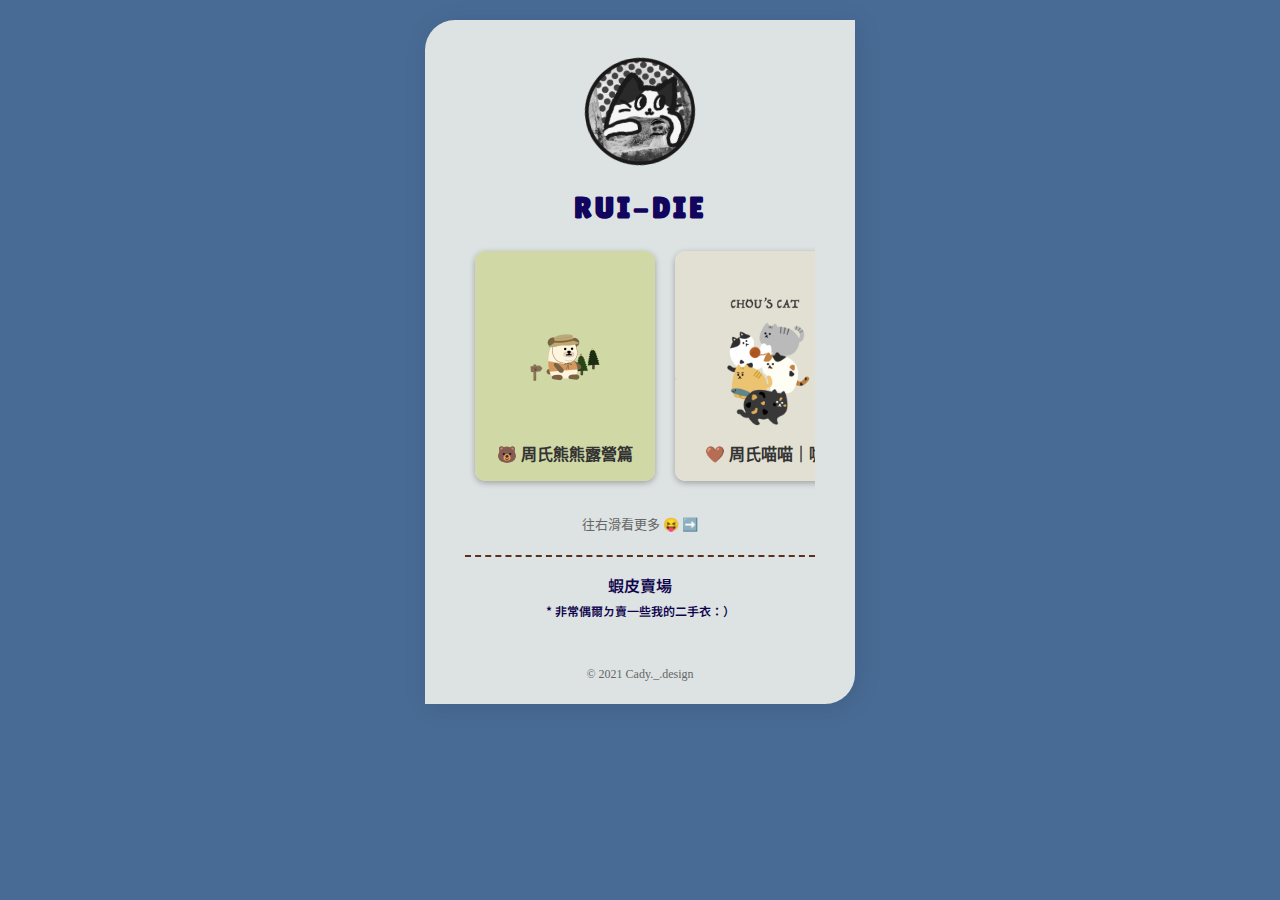
==== index.html @ 5691f7e0 "喵喵" ====
<!DOCTYPE html>
<html lang="zh-TW">

<head>
    <meta charset="UTF-8">
    <meta http-equiv="X-UA-Compatible" content="IE=edge">
    <meta name="viewport" content="width=device-width, initial-scale=1.0">
    <title>RUI-DIE</title>
    <link rel="stylesheet" href="https://cdnjs.cloudflare.com/ajax/libs/font-awesome/5.15.3/css/all.min.css" integrity="sha512-iBBXm8fW90+nuLcSKlbmrPcLa0OT92xO1BIsZ+ywDWZCvqsWgccV3gFoRBv0z+8dLJgyAHIhR35VZc2oM/gI1w==" crossorigin="anonymous" />
    <link rel="stylesheet" href="./style.css">
</head>

<body>
    <div class="bg">
        <div class="img-box" style="position: relative;">
            <div style="height: 110px;">
                <img class="chou-bear" src="img/貓貓大頭@2x.png" alt="一張圖片 "></div>
            <div>
                <p style="color: #12055e;font-size: 30px;font-weight: 800;font-family: 'Lilita One', cursive;margin: 20px 0 0 0;letter-spacing: 3px;">RUI-DIE</p>
            </div>
            <div style="height: 300px;margin: 10px 0 20px 0;">
                <div style="white-space: nowrap; overflow-x:scroll;">
                    <ul style="padding-inline-start: 10px;">
                        <li style="display: inline-block;">
                            <div class="theme theme-1">
                                <a class="theme-link" href="https://line.me/S/shop/theme/detail?id=9826f9b5-2826-47d1-9998-ba933955bb93&lang=zh-Hant&ref=lsh_themeDetail">
                                    <p>🐻 周氏熊熊露營篇 <i class="fas fa-angle-double-right"></i></p>
                                </a>
                            </div>
                        </li>
                        <li style="display: inline-block;">
                            <div class="theme theme-2">
                                <a class="theme-link" href="https://line.me/S/shop/theme/detail?id=06e33d86-e413-4aa4-8d32-673d342781c7&lang=zh-Hant&ref=lsh_themeDetail">
                                    <p>🤎 周氏喵喵｜咖 <i class="fas fa-angle-double-right"></i></p>
                                </a>
                            </div>
                        </li>
                        <li style="display: inline-block;">
                            <div class="theme theme-3">
                                <a class="theme-link" href="https://line.me/S/shop/theme/detail?id=ccf6d120-e693-4bbf-8ee9-e87ad4f3c794&lang=zh-Hant&ref=lsh_themeDetail">
                                    <p>🖤 周氏喵喵｜黑 <i class="fas fa-angle-double-right"></i></p>
                                </a>
                            </div>
                        </li>
                        <li style="display: inline-block;">
                            <div class="theme theme-4">
                                <a class="theme-link" href="https://line.me/S/shop/theme/detail?id=ae1068b5-f0a8-4bed-9395-54480771e826&lang=zh-Hant&ref=lsh_themeDetail">
                                    <p>🤍 周氏喵喵｜白 <i class="fas fa-angle-double-right"></i></p>
                                </a>
                            </div>
                        </li>
                        <li style="display: inline-block;">
                            <div class="theme theme-5">
                                <a class="theme-link" href="https://line.me/S/shop/theme/detail?id=224a2caa-c16d-4e76-b2d7-b8a42489681f&lang=zh-Hant&ref=lsh_themeDetail">
                                    <p>💚 周氏喵喵｜綠 <i class="fas fa-angle-double-right"></i></p>
                                </a>
                            </div>
                        </li>
                        <li style="display: inline-block;">
                            <div class="theme theme-6">
                                <a class="theme-link" href="https://line.me/S/shop/theme/detail?id=2c261df5-a739-42af-9e70-cade5e0ba85e&lang=zh-Hant&ref=lsh_themeDetail">
                                    <p>💗 周氏喵喵｜粉 <i class="fas fa-angle-double-right"></i></p>
                                </a>
                            </div>
                        </li>
                    </ul>
                </div>
                <p style="font-size:13px;font-weight: 400;color:#666;">往右滑看更多 😝 ➡️</p>
                <br>
            </div>
            <div class="shopee " style="border-top:2px dashed #5A3219 ">
                <p style="font-size: 16px;font-weight: 600;font-family: 'Noto Sans TC', sans-serif; "><a href="https://shopee.tw/ruidie?smtt=0.0.9 " target="_blank "><i class="fas fa-shopping-bag "></i> 蝦皮賣場<br><span style="font-size: 12px; ">* 非常偶爾ㄉ賣一些我的二手衣：）</span></a></p>
            </div>
            <p style="font-size:12px;color:#666;padding-top: 30px; ">© 2021 Cady._.design</p>
        </div>
    </div>
</body>
<script src="https://cdnjs.cloudflare.com/ajax/libs/twitter-bootstrap/5.0.1/js/bootstrap.min.js " integrity="sha512-EKWWs1ZcA2ZY9lbLISPz8aGR2+L7JVYqBAYTq5AXgBkSjRSuQEGqWx8R1zAX16KdXPaCjOCaKE8MCpU0wcHlHA==" crossorigin=" anonymous " referrerpolicy="no-referrer "></script>

</html>
---- style.css ----
@import url('https://fonts.googleapis.com/css2?family=Lilita+One&display=swap');
@import url('https://fonts.googleapis.com/css2?family=Noto+Sans+TC:wght@500&display=swap');
@import url('https://fonts.googleapis.com/css2?family=Recursive:wght@600&display=swap');
.bg {
    position: fixed;
    width: 100%;
    height: 100%;
    top: 0;
    left: 0;
    margin: 0;
    padding: 0;
    background-color: #486B95;
    ;
    /* background-image: url('./img/0604bg.png'); */
    background-repeat: no-repeat;
    background-position: top;
    background-size: cover;
    overflow: scroll;
}

.img-box {
    padding: 40px 40px 10px 40px;
    background-color: #fffcf4d0;
    width: 350px;
    margin: 20px auto 50px auto;
    text-align: center;
    border-radius: 30px 0 30px 0;
    box-shadow: 3px 3px 26px rgb(0 0 0 / 10%);
    z-index: 99;
}

@media (max-width:425px) {
    .img-box {
        width: 280px;
    }
}

@media (max-width:376px) {
    .img-box {
        width: 245px;
    }
}

.shopee a {
    color: #0F044D;
    text-decoration: none;
}

.chou-bear {
    width: 110px;
    position: absolute;
    top: 38px;
    left: 50%;
    transform: translateX(-50%) rotate(-10deg);
    animation-duration: 2.3s;
    animation-name: bear-move;
    animation-iteration-count: infinite;
}

@keyframes bear-move {
    0% {
        transform: translateX(-50%) scaleX(1);
    }
    50% {
        transform: translateX(-50%) scale3d(1.15, 1.15, 1.15);
    }
    100% {
        transform: translateX(-50%) scaleX(1);
    }
}

.hide {
    display: none;
}

.theme-link {
    position: absolute;
    bottom: 0px;
    left: 50%;
    transform: translateX(-50%);
    text-decoration: none;
    color: #333;
    font-weight: 600;
}

.theme {
    background-size: contain;
    background-position: center;
    word-break: keep-all;
    box-shadow: 0 2px 6px rgba(0, 0, 0, 0.288);
    position: relative;
    width: 180px;
    -webkit-user-drag: none;
    height: 230px;
    user-select: none;
    border-radius: 10px;
    white-space: nowrap;
    overflow: hidden;
    display: inline-block;
    margin: 0 1rem 0 0;
}

.theme-1 {
    background-size: cover;
    background-image: url(img/熊熊-4.png);
}

.theme-2 {
    background-image: url(img/咖貓-4.png);
}

.theme-3 {
    background-image: url(img/黑貓-4.png);
}

.theme-4 {
    background-image: url(img/白貓-4.png);
}

.theme-5 {
    background-image: url(img/綠貓-4.png);
}

.theme-6 {
    background-image: url(img/粉貓-4.png);
}
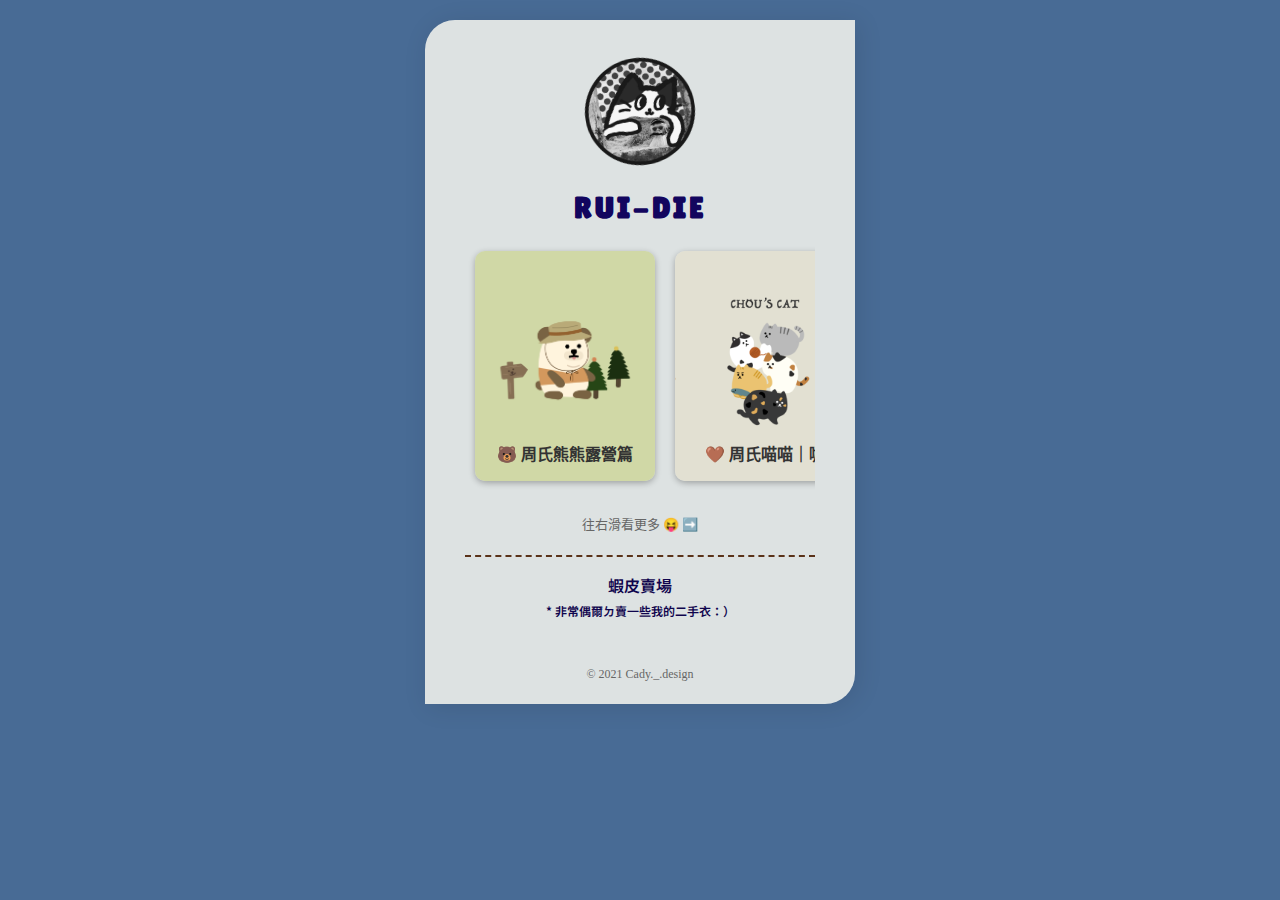
==== commit 75ec5eb8: "add favicon /og img" ====
--- a/index.html
+++ b/index.html
@@ -5,16 +5,24 @@
     <meta charset="UTF-8">
     <meta http-equiv="X-UA-Compatible" content="IE=edge">
     <meta name="viewport" content="width=device-width, initial-scale=1.0">
-    <title>RUI-DIE</title>
+    <title>RUI-DIE ｜ LINE 主題列表</title>
+    <meta name="description" content="LINE主題 © 2021 Cady._.design">
+    <meta property="og:title" content="RUI-DIE ｜ LINE 主題列表" />
+    <meta property="og:image" content="https://ppt.cc/fqEmox@.png" />
+    <meta property="og:description" content="LINE主題 © 2021 Cady._.design" />
     <link rel="stylesheet" href="https://cdnjs.cloudflare.com/ajax/libs/font-awesome/5.15.3/css/all.min.css" integrity="sha512-iBBXm8fW90+nuLcSKlbmrPcLa0OT92xO1BIsZ+ywDWZCvqsWgccV3gFoRBv0z+8dLJgyAHIhR35VZc2oM/gI1w==" crossorigin="anonymous" />
     <link rel="stylesheet" href="./style.css">
+    <link rel="apple-touch-icon" sizes="180x180" href="img/apple-touch-icon.png">
+    <link rel="icon" type="image/png" sizes="32x32" href="img/favicon-32x32.png">
+    <link rel="icon" type="image/png" sizes="16x16" href="img/favicon-16x16.png">
+    <link rel="manifest" href="img/site.webmanifest">
 </head>
 
 <body>
     <div class="bg">
         <div class="img-box" style="position: relative;">
             <div style="height: 110px;">
-                <img class="chou-bear" src="img/貓貓大頭@2x.png" alt="一張圖片 "></div>
+                <img class="chou-bear" src="img/貓貓大頭@2x.png" alt="Cady"></div>
             <div>
                 <p style="color: #12055e;font-size: 30px;font-weight: 800;font-family: 'Lilita One', cursive;margin: 20px 0 0 0;letter-spacing: 3px;">RUI-DIE</p>
             </div>
--- a/style.css
+++ b/style.css
@@ -102,7 +102,7 @@
 
 .theme-1 {
     background-size: cover;
-    background-image: url(img/熊熊-4.png);
+    background-image: url(img/熊熊bg.png);
 }
 
 .theme-2 {
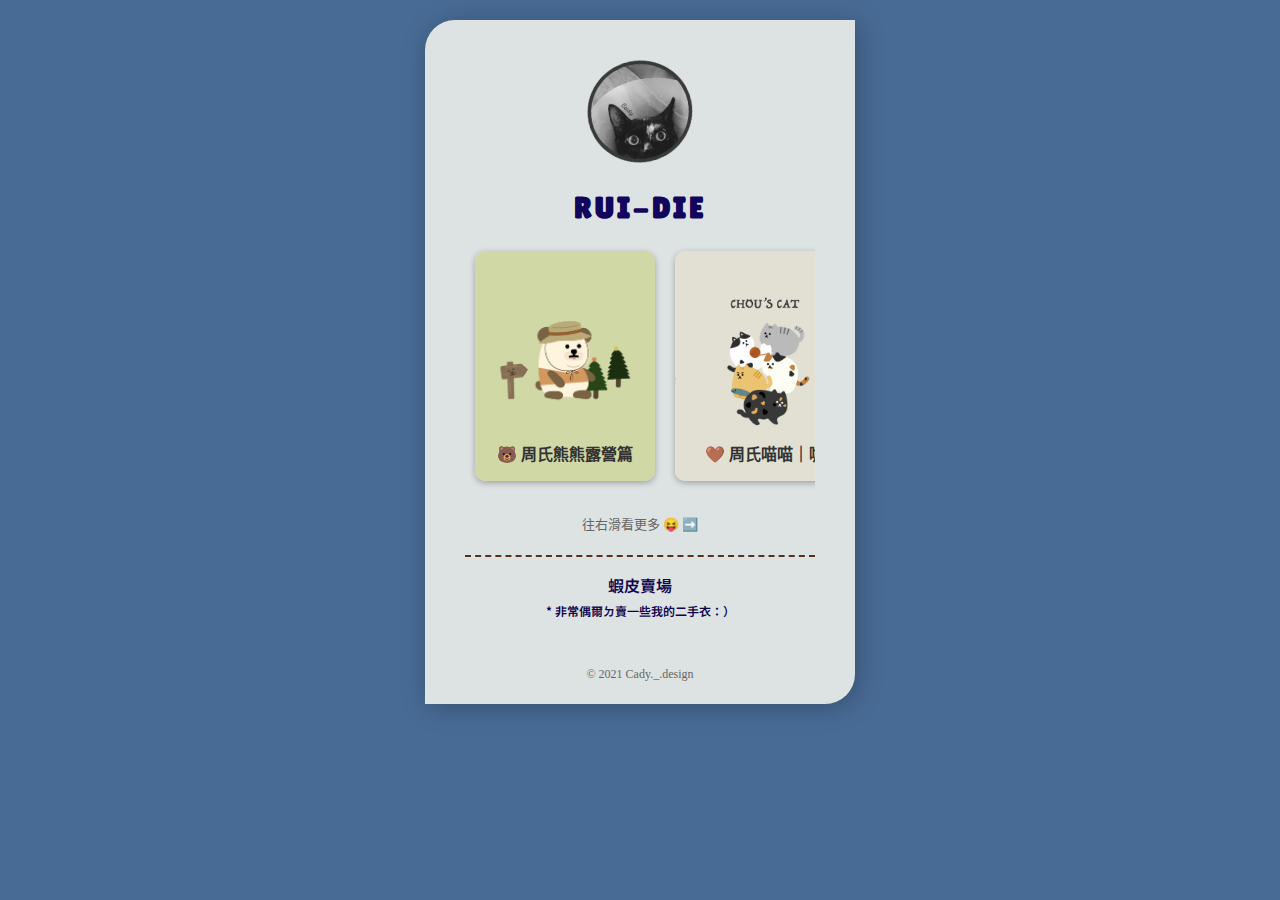
==== commit 72e71976: "css update" ====
--- a/index.html
+++ b/index.html
@@ -22,7 +22,7 @@
     <div class="bg">
         <div class="img-box" style="position: relative;">
             <div style="height: 110px;">
-                <img class="chou-bear" src="img/貓貓大頭@2x.png" alt="Cady"></div>
+                <img class="chou-bear" src="img/喵喵大頭@2x.png" alt="Cady"></div>
             <div>
                 <p style="color: #12055e;font-size: 30px;font-weight: 800;font-family: 'Lilita One', cursive;margin: 20px 0 0 0;letter-spacing: 3px;">RUI-DIE</p>
             </div>
--- a/style.css
+++ b/style.css
@@ -25,7 +25,7 @@
     margin: 20px auto 50px auto;
     text-align: center;
     border-radius: 30px 0 30px 0;
-    box-shadow: 3px 3px 26px rgb(0 0 0 / 10%);
+    box-shadow: 3px 3px 26px rgb(0 0 0 / 25%);
     z-index: 99;
 }
 
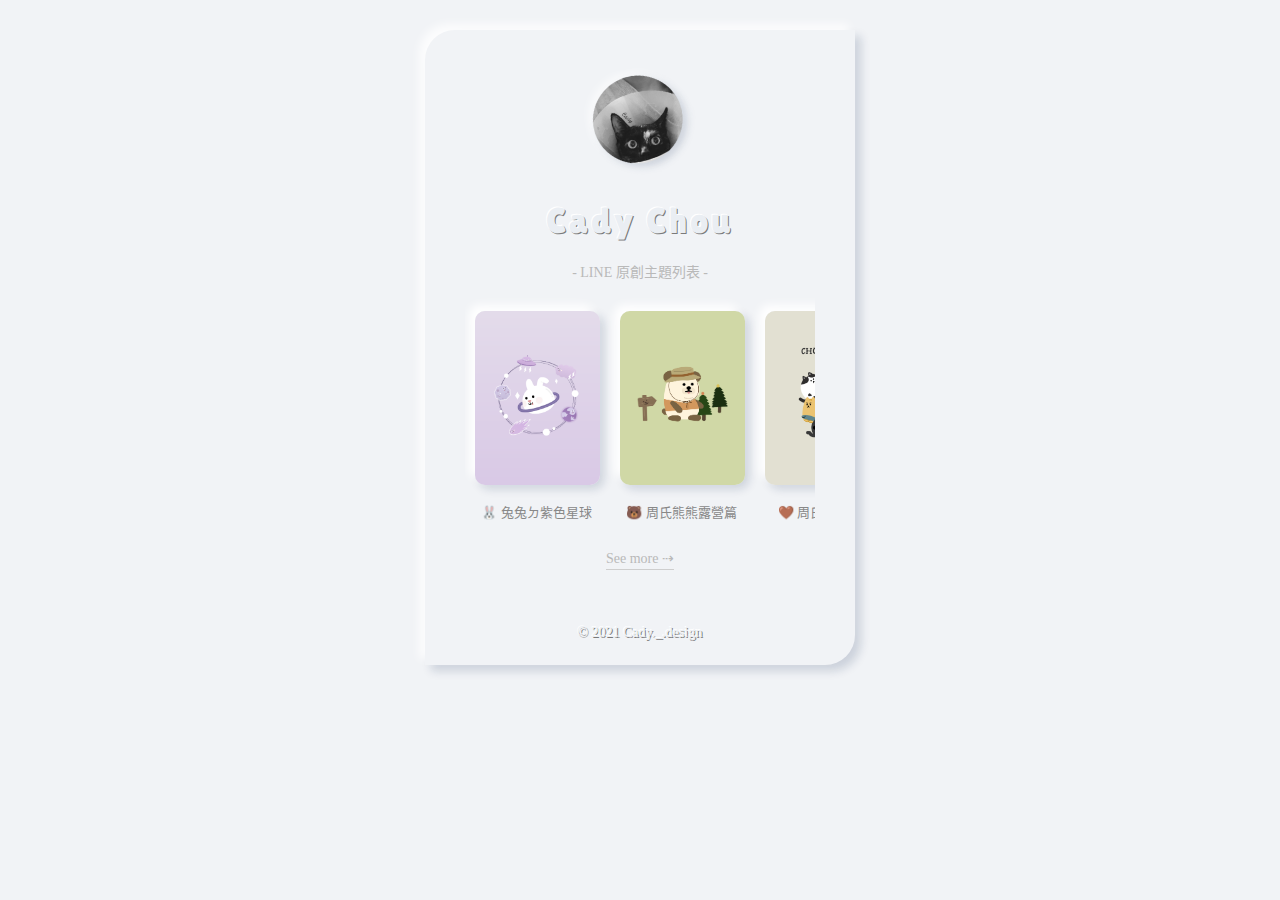
==== commit ad588533: "style update" ====
--- a/index.html
+++ b/index.html
@@ -5,10 +5,10 @@
     <meta charset="UTF-8">
     <meta http-equiv="X-UA-Compatible" content="IE=edge">
     <meta name="viewport" content="width=device-width, initial-scale=1.0">
-    <title>RUI-DIE ｜ LINE 主題列表</title>
+    <title>RUI-DIE ｜ LINE 主題列表</title>
     <meta name="description" content="LINE主題 © 2021 Cady._.design">
     <meta property="og:title" content="RUI-DIE ｜ LINE 主題列表" />
-    <meta property="og:image" content="https://ppt.cc/fqEmox@.png" />
+    <meta property="og:image" content="https://ppt.cc/fs6jrx@.png" />
     <meta property="og:description" content="LINE主題 © 2021 Cady._.design" />
     <link rel="stylesheet" href="https://cdnjs.cloudflare.com/ajax/libs/font-awesome/5.15.3/css/all.min.css" integrity="sha512-iBBXm8fW90+nuLcSKlbmrPcLa0OT92xO1BIsZ+ywDWZCvqsWgccV3gFoRBv0z+8dLJgyAHIhR35VZc2oM/gI1w==" crossorigin="anonymous" />
     <link rel="stylesheet" href="./style.css">
@@ -20,66 +20,74 @@
 
 <body>
     <div class="bg">
-        <div class="img-box" style="position: relative;">
+        <div class="img-box button" style="position: relative;">
             <div style="height: 110px;">
-                <img class="chou-bear" src="img/喵喵大頭@2x.png" alt="Cady"></div>
+                <img class="chou-bear" src="img/Img0706.png" alt="Cady"></div>
             <div>
-                <p style="color: #12055e;font-size: 30px;font-weight: 800;font-family: 'Lilita One', cursive;margin: 20px 0 0 0;letter-spacing: 3px;">RUI-DIE</p>
+                <p style="font-size: 36px;font-weight: 400;font-family: 'Lilita One', cursive;margin: 20px 0;letter-spacing: 3px;color:#eaeef3;;text-shadow: -1.3px -1.3px white, 1.3px 1.3px rgb(122, 122, 122);">Cady Chou</p>
             </div>
-            <div style="height: 300px;margin: 10px 0 20px 0;">
+            <p style="font-size:14px;font-weight: 400;color:rgb(185, 185, 185);">- LINE 原創主題列表 -</p>
+            <div style="height: 280px;margin: 10px 0 20px 0;">
                 <div style="white-space: nowrap; overflow-x:scroll;">
                     <ul style="padding-inline-start: 10px;">
                         <li style="display: inline-block;">
-                            <div class="theme theme-1">
-                                <a class="theme-link" href="https://line.me/S/shop/theme/detail?id=9826f9b5-2826-47d1-9998-ba933955bb93&lang=zh-Hant&ref=lsh_themeDetail">
-                                    <p>🐻 周氏熊熊露營篇 <i class="fas fa-angle-double-right"></i></p>
-                                </a>
-                            </div>
+                            <a class="theme-link" href="https://store.line.me/themeshop/product/475d8c9d-4b7b-4ccd-800f-cc359b892ab2">
+                                <div class="theme theme-0">
+                                </div>
+                                <p>🐰 兔兔ㄉ紫色星球 <i class="fas fa-angle-double-right"></i></p>
+                            </a>
                         </li>
                         <li style="display: inline-block;">
-                            <div class="theme theme-2">
-                                <a class="theme-link" href="https://line.me/S/shop/theme/detail?id=06e33d86-e413-4aa4-8d32-673d342781c7&lang=zh-Hant&ref=lsh_themeDetail">
-                                    <p>🤎 周氏喵喵｜咖 <i class="fas fa-angle-double-right"></i></p>
-                                </a>
-                            </div>
+                            <a class="theme-link" href="https://line.me/S/shop/theme/detail?id=9826f9b5-2826-47d1-9998-ba933955bb93&lang=zh-Hant&ref=lsh_themeDetail">
+                                <div class="theme theme-1">
+                                </div>
+                                <p>🐻 周氏熊熊露營篇 <i class="fas fa-angle-double-right"></i></p>
+                            </a>
                         </li>
                         <li style="display: inline-block;">
-                            <div class="theme theme-3">
-                                <a class="theme-link" href="https://line.me/S/shop/theme/detail?id=ccf6d120-e693-4bbf-8ee9-e87ad4f3c794&lang=zh-Hant&ref=lsh_themeDetail">
-                                    <p>🖤 周氏喵喵｜黑 <i class="fas fa-angle-double-right"></i></p>
-                                </a>
-                            </div>
+                            <a class="theme-link" href="https://line.me/S/shop/theme/detail?id=06e33d86-e413-4aa4-8d32-673d342781c7&lang=zh-Hant&ref=lsh_themeDetail">
+                                <div class="theme theme-2">
+                                </div>
+                                <p>🤎 周氏喵喵｜咖 <i class="fas fa-angle-double-right"></i></p>
+                            </a>
                         </li>
                         <li style="display: inline-block;">
-                            <div class="theme theme-4">
-                                <a class="theme-link" href="https://line.me/S/shop/theme/detail?id=ae1068b5-f0a8-4bed-9395-54480771e826&lang=zh-Hant&ref=lsh_themeDetail">
-                                    <p>🤍 周氏喵喵｜白 <i class="fas fa-angle-double-right"></i></p>
-                                </a>
-                            </div>
+                            <a class="theme-link" href="https://line.me/S/shop/theme/detail?id=ccf6d120-e693-4bbf-8ee9-e87ad4f3c794&lang=zh-Hant&ref=lsh_themeDetail">
+                                <div class="theme theme-3">
+                                </div>
+                                <p>🖤 周氏喵喵｜黑 <i class="fas fa-angle-double-right"></i></p>
+                            </a>
                         </li>
                         <li style="display: inline-block;">
-                            <div class="theme theme-5">
-                                <a class="theme-link" href="https://line.me/S/shop/theme/detail?id=224a2caa-c16d-4e76-b2d7-b8a42489681f&lang=zh-Hant&ref=lsh_themeDetail">
-                                    <p>💚 周氏喵喵｜綠 <i class="fas fa-angle-double-right"></i></p>
-                                </a>
-                            </div>
+                            <a class="theme-link" href="https://line.me/S/shop/theme/detail?id=ae1068b5-f0a8-4bed-9395-54480771e826&lang=zh-Hant&ref=lsh_themeDetail">
+                                <div class="theme theme-4">
+                                </div>
+                                <p>🤍 周氏喵喵｜白 <i class="fas fa-angle-double-right"></i></p>
+                            </a>
                         </li>
                         <li style="display: inline-block;">
-                            <div class="theme theme-6">
-                                <a class="theme-link" href="https://line.me/S/shop/theme/detail?id=2c261df5-a739-42af-9e70-cade5e0ba85e&lang=zh-Hant&ref=lsh_themeDetail">
-                                    <p>💗 周氏喵喵｜粉 <i class="fas fa-angle-double-right"></i></p>
-                                </a>
-                            </div>
+                            <a class="theme-link" href="https://line.me/S/shop/theme/detail?id=224a2caa-c16d-4e76-b2d7-b8a42489681f&lang=zh-Hant&ref=lsh_themeDetail">
+                                <div class="theme theme-5">
+                                </div>
+                                <p>💚 周氏喵喵｜綠 <i class="fas fa-angle-double-right"></i></p>
+                            </a>
+                        </li>
+                        <li style="display: inline-block;">
+                            <a class="theme-link" href="https://line.me/S/shop/theme/detail?id=2c261df5-a739-42af-9e70-cade5e0ba85e&lang=zh-Hant&ref=lsh_themeDetail">
+                                <div class="theme theme-6">
+                                </div>
+                                <p>💗 周氏喵喵｜粉 <i class="fas fa-angle-double-right"></i></p>
+                            </a>
                         </li>
                     </ul>
                 </div>
-                <p style="font-size:13px;font-weight: 400;color:#666;">往右滑看更多 😝 ➡️</p>
+                <p style="font-size:14px;font-weight: 400;color:rgb(185, 185, 185);margin-top: 0px;"><span class="more-move">See more ⇢</span></p>
                 <br>
             </div>
-            <div class="shopee " style="border-top:2px dashed #5A3219 ">
+            <!-- <div class="shopee " style="border-top:2px dashed #5A3219 ">
                 <p style="font-size: 16px;font-weight: 600;font-family: 'Noto Sans TC', sans-serif; "><a href="https://shopee.tw/ruidie?smtt=0.0.9 " target="_blank "><i class="fas fa-shopping-bag "></i> 蝦皮賣場<br><span style="font-size: 12px; ">* 非常偶爾ㄉ賣一些我的二手衣：）</span></a></p>
-            </div>
-            <p style="font-size:12px;color:#666;padding-top: 30px; ">© 2021 Cady._.design</p>
+            </div> -->
+            <p style="font-size:14px;padding-top: 30px;font-weight: 500;color:#eaeef3;;text-shadow: -1px -1px rgb(255, 255, 255), 1px 1px rgb(122, 122, 122);">© 2021 Cady._.design</p>
         </div>
     </div>
 </body>
--- a/style.css
+++ b/style.css
@@ -9,7 +9,7 @@
     left: 0;
     margin: 0;
     padding: 0;
-    background-color: #486B95;
+    background-color: #f1f3f6;
     ;
     /* background-image: url('./img/0604bg.png'); */
     background-repeat: no-repeat;
@@ -20,13 +20,17 @@
 
 .img-box {
     padding: 40px 40px 10px 40px;
-    background-color: #fffcf4d0;
     width: 350px;
-    margin: 20px auto 50px auto;
+    margin: 30px auto 50px auto;
     text-align: center;
     border-radius: 30px 0 30px 0;
-    box-shadow: 3px 3px 26px rgb(0 0 0 / 25%);
+    box-shadow: 3px 3px 26px rgba(13, 39, 80, 0.16);
     z-index: 99;
+    background: #f1f3f6;
+}
+
+.img-box:nth-child(1) {
+    box-shadow: -6px -6px 10px rgba(255, 255, 255, 0.8), 6px 6px 10px rgba(13, 39, 80, 0.16);
 }
 
 @media (max-width:425px) {
@@ -74,10 +78,6 @@
 }
 
 .theme-link {
-    position: absolute;
-    bottom: 0px;
-    left: 50%;
-    transform: translateX(-50%);
     text-decoration: none;
     color: #333;
     font-weight: 600;
@@ -89,15 +89,32 @@
     word-break: keep-all;
     box-shadow: 0 2px 6px rgba(0, 0, 0, 0.288);
     position: relative;
-    width: 180px;
+    width: 125px;
     -webkit-user-drag: none;
-    height: 230px;
+    height: 174px;
     user-select: none;
     border-radius: 10px;
     white-space: nowrap;
     overflow: hidden;
     display: inline-block;
     margin: 0 1rem 0 0;
+    box-shadow: 2px 2px 10px rgba(13, 39, 80, 0.12);
+}
+
+.theme:nth-child(1) {
+    box-shadow: -6px -6px 10px rgb(255, 255, 255), 4px 4px 10px rgba(13, 39, 80, 0.16);
+}
+
+li p {
+    font-size: 13px;
+    color: rgb(136, 136, 136);
+    margin-right: 18px;
+    font-weight: 400;
+}
+
+.theme-0 {
+    background-size: cover;
+    background-image: url(img/兔兔bg.png);
 }
 
 .theme-1 {
@@ -123,4 +140,27 @@
 
 .theme-6 {
     background-image: url(img/粉貓-4.png);
+}
+
+.more-move {
+    border-bottom: 1px solid #cecece;
+    padding-bottom: 3px;
+    animation-name: move;
+    animation-duration: 1s;
+    animation-iteration-count: infinite;
+}
+
+@keyframes move {
+    0% {
+        margin-left: 0px;
+        color: rgb(183, 183, 183);
+    }
+    50% {
+        margin-left: 10px;
+        color: rgb(170, 170, 170);
+    }
+    100% {
+        margin-left: 0px;
+        color: rgb(183, 183, 183);
+    }
 }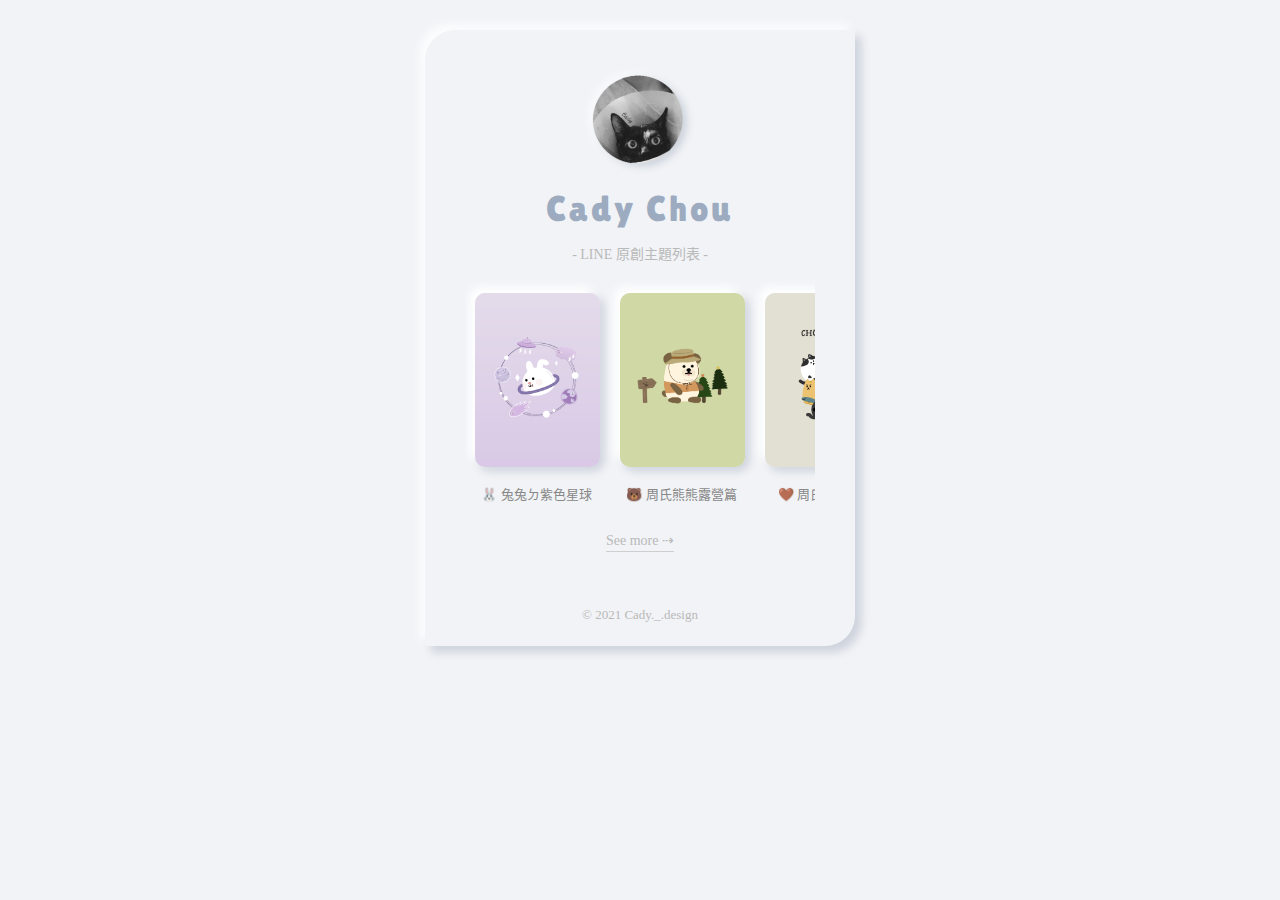
==== commit 253c671e: "css update" ====
--- a/index.html
+++ b/index.html
@@ -24,7 +24,7 @@
             <div style="height: 110px;">
                 <img class="chou-bear" src="img/Img0706.png" alt="Cady"></div>
             <div>
-                <p style="font-size: 36px;font-weight: 400;font-family: 'Lilita One', cursive;margin: 20px 0;letter-spacing: 3px;color:#eaeef3;;text-shadow: -1.3px -1.3px white, 1.3px 1.3px rgb(122, 122, 122);">Cady Chou</p>
+                <p style="font-size: 36px;font-weight: 400;font-family: 'Lilita One', cursive;margin: 8px 0 12px 0;letter-spacing: 3px;color:#9dabc0;">Cady Chou</p>
             </div>
             <p style="font-size:14px;font-weight: 400;color:rgb(185, 185, 185);">- LINE 原創主題列表 -</p>
             <div style="height: 280px;margin: 10px 0 20px 0;">
@@ -87,7 +87,7 @@
             <!-- <div class="shopee " style="border-top:2px dashed #5A3219 ">
                 <p style="font-size: 16px;font-weight: 600;font-family: 'Noto Sans TC', sans-serif; "><a href="https://shopee.tw/ruidie?smtt=0.0.9 " target="_blank "><i class="fas fa-shopping-bag "></i> 蝦皮賣場<br><span style="font-size: 12px; ">* 非常偶爾ㄉ賣一些我的二手衣：）</span></a></p>
             </div> -->
-            <p style="font-size:14px;padding-top: 30px;font-weight: 500;color:#eaeef3;;text-shadow: -1px -1px rgb(255, 255, 255), 1px 1px rgb(122, 122, 122);">© 2021 Cady._.design</p>
+            <p style="font-size:13px;padding-top: 30px;font-weight: 300;color:rgb(185, 185, 185);">© 2021 Cady._.design</p>
         </div>
     </div>
 </body>
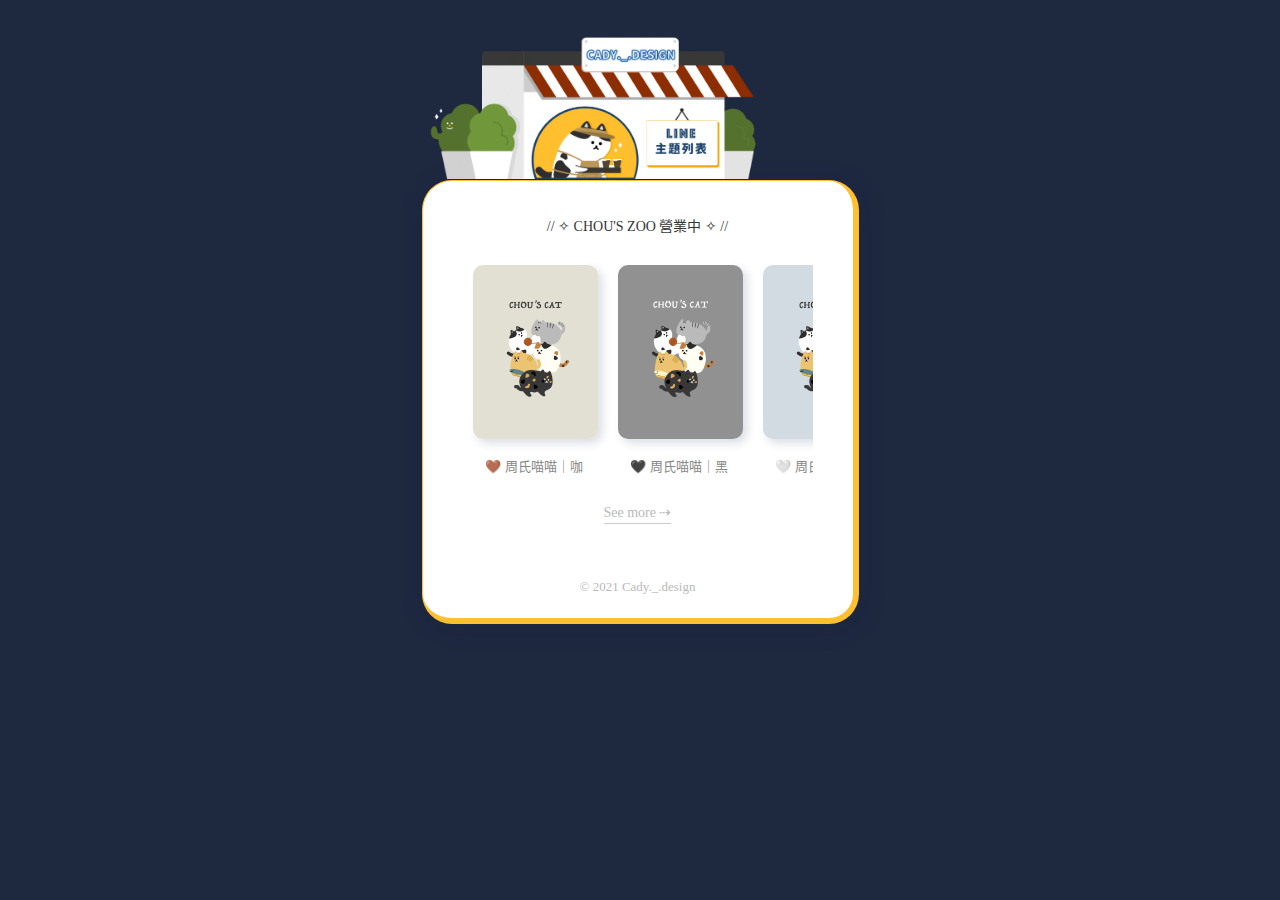
==== commit 7d492742: "style update" ====
--- a/index.html
+++ b/index.html
@@ -20,30 +20,12 @@
 
 <body>
     <div class="bg">
-        <div class="img-box button" style="position: relative;">
-            <div style="height: 110px;">
-                <img class="chou-bear" src="img/Img0706.png" alt="Cady"></div>
-            <div>
-                <p style="font-size: 36px;font-weight: 400;font-family: 'Lilita One', cursive;margin: 8px 0 12px 0;letter-spacing: 3px;color:#9dabc0;">Cady Chou</p>
-            </div>
-            <p style="font-size:14px;font-weight: 400;color:rgb(185, 185, 185);">- LINE 原創主題列表 -</p>
+        <div class="img-box button" style="position: relative;margin-top: 180px;">
+            <img class="bg-top" src="./img/bg-top.gif">
+            <p style="font-size:14px;font-weight: 400;color:#353535;">// ✧ CHOU'S ZOO 營業中 ✧ //</p>
             <div style="height: 280px;margin: 10px 0 20px 0;">
                 <div style="white-space: nowrap; overflow-x:scroll;">
                     <ul style="padding-inline-start: 10px;">
-                        <li style="display: inline-block;">
-                            <a class="theme-link" href="https://store.line.me/themeshop/product/475d8c9d-4b7b-4ccd-800f-cc359b892ab2">
-                                <div class="theme theme-0">
-                                </div>
-                                <p>🐰 兔兔ㄉ紫色星球 <i class="fas fa-angle-double-right"></i></p>
-                            </a>
-                        </li>
-                        <li style="display: inline-block;">
-                            <a class="theme-link" href="https://line.me/S/shop/theme/detail?id=9826f9b5-2826-47d1-9998-ba933955bb93&lang=zh-Hant&ref=lsh_themeDetail">
-                                <div class="theme theme-1">
-                                </div>
-                                <p>🐻 周氏熊熊露營篇 <i class="fas fa-angle-double-right"></i></p>
-                            </a>
-                        </li>
                         <li style="display: inline-block;">
                             <a class="theme-link" href="https://line.me/S/shop/theme/detail?id=06e33d86-e413-4aa4-8d32-673d342781c7&lang=zh-Hant&ref=lsh_themeDetail">
                                 <div class="theme theme-2">
@@ -66,6 +48,20 @@
                             </a>
                         </li>
                         <li style="display: inline-block;">
+                            <a class="theme-link" href="https://line.me/S/shop/theme/detail?id=9826f9b5-2826-47d1-9998-ba933955bb93&lang=zh-Hant&ref=lsh_themeDetail">
+                                <div class="theme theme-1">
+                                </div>
+                                <p>🐻 周氏熊熊露營篇 <i class="fas fa-angle-double-right"></i></p>
+                            </a>
+                        </li>
+                        <li style="display: inline-block;">
+                            <a class="theme-link" href="https://line.me/S/shop/theme/detail?id=475d8c9d-4b7b-4ccd-800f-cc359b892ab2&lang=zh-Hant&ref=lsh_themeDetail">
+                                <div class="theme theme-0">
+                                </div>
+                                <p>🐰 兔兔ㄉ紫色星球 <i class="fas fa-angle-double-right"></i></p>
+                            </a>
+                        </li>
+                        <li style="display: inline-block;">
                             <a class="theme-link" href="https://line.me/S/shop/theme/detail?id=224a2caa-c16d-4e76-b2d7-b8a42489681f&lang=zh-Hant&ref=lsh_themeDetail">
                                 <div class="theme theme-5">
                                 </div>
@@ -79,6 +75,7 @@
                                 <p>💗 周氏喵喵｜粉 <i class="fas fa-angle-double-right"></i></p>
                             </a>
                         </li>
+
                     </ul>
                 </div>
                 <p style="font-size:14px;font-weight: 400;color:rgb(185, 185, 185);margin-top: 0px;"><span class="more-move">See more ⇢</span></p>
--- a/style.css
+++ b/style.css
@@ -9,7 +9,7 @@
     left: 0;
     margin: 0;
     padding: 0;
-    background-color: #f1f3f6;
+    background-color: #1e283f;
     ;
     /* background-image: url('./img/0604bg.png'); */
     background-repeat: no-repeat;
@@ -19,29 +19,54 @@
 }
 
 .img-box {
-    padding: 40px 40px 10px 40px;
+    padding: 20px 40px 10px 40px;
     width: 350px;
     margin: 30px auto 50px auto;
     text-align: center;
-    border-radius: 30px 0 30px 0;
+    border-radius: 30px;
     box-shadow: 3px 3px 26px rgba(13, 39, 80, 0.16);
     z-index: 99;
-    background: #f1f3f6;
+    background: #ffffff;
+    border: 1.5px solid #FFBF2E;
+    border-right: 6px solid #FFBF2E;
+    border-bottom: 6px solid #FFBF2E;
 }
 
-.img-box:nth-child(1) {
-    box-shadow: -6px -6px 10px rgba(255, 255, 255, 0.8), 6px 6px 10px rgba(13, 39, 80, 0.16);
+.bg-top {
+    max-width: 333px;
+    position: absolute;
+    top: -154.2px;
+    left: 5px;
 }
 
 @media (max-width:425px) {
     .img-box {
         width: 280px;
     }
+    .bg-top {
+        top: -153.2px;
+        left: 14px;
+    }
 }
 
 @media (max-width:376px) {
     .img-box {
-        width: 245px;
+        width: 250px;
+    }
+    .bg-top {
+        max-width: 318px;
+        top: -147.2px;
+        left: 5px;
+    }
+}
+
+@media (max-width:330px) {
+    .img-box {
+        width: 230px;
+    }
+    .bg-top {
+        max-width: 295px;
+        top: -136.2px;
     }
 }
 
